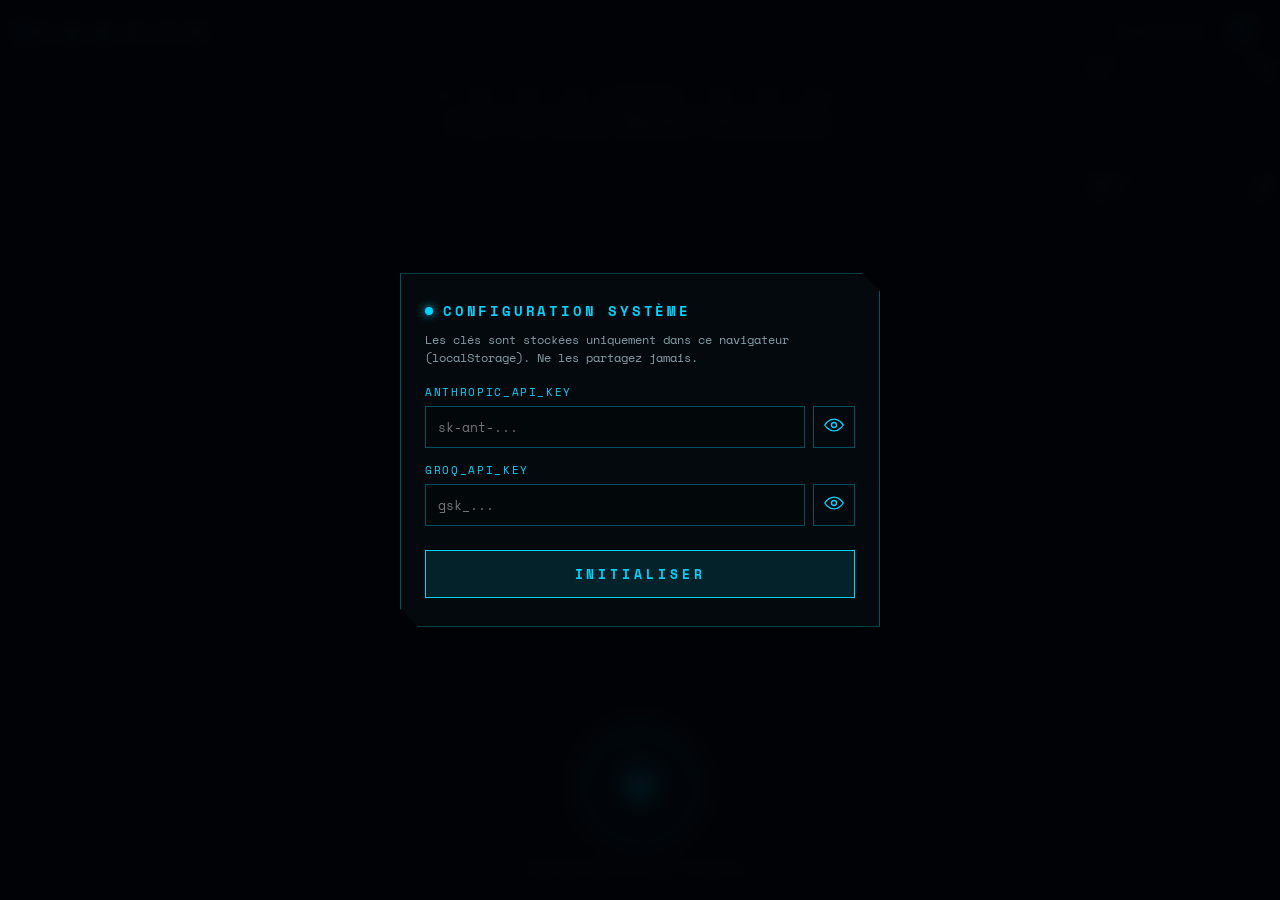
==== index.html @ 683aee5c "feat(web): JARVIS — assistant vocal 100% front-end pour Safari iPad - index.html + css/style.css : i" ====
<!DOCTYPE html>
<html lang="fr">
<head>
  <meta charset="UTF-8">
  <meta name="viewport" content="width=device-width, initial-scale=1.0, viewport-fit=cover, user-scalable=no">
  <meta name="apple-mobile-web-app-capable" content="yes">
  <meta name="apple-mobile-web-app-status-bar-style" content="black-translucent">
  <meta name="theme-color" content="#050508">
  <title>JARVIS</title>
  <link rel="preconnect" href="https://fonts.googleapis.com">
  <link rel="preconnect" href="https://fonts.gstatic.com" crossorigin>
  <link href="https://fonts.googleapis.com/css2?family=Space+Mono:ital,wght@0,400;0,700;1,400&display=swap" rel="stylesheet">
  <link rel="stylesheet" href="css/style.css">
</head>
<body>

  <!-- ===== En-tête HUD ===== -->
  <header class="hud-header">
    <div class="hud-title">
      <span class="hud-dot"></span>
      J.A.R.V.I.S
    </div>
    <div class="hud-status" id="status-text">EN ATTENTE</div>
    <button class="gear-btn" id="gear-btn" aria-label="Configuration" title="Configuration">
      <svg viewBox="0 0 24 24" width="22" height="22" fill="none" stroke="currentColor" stroke-width="1.6">
        <circle cx="12" cy="12" r="3.2"/>
        <path d="M19.4 15a1.65 1.65 0 0 0 .33 1.82l.06.06a2 2 0 1 1-2.83 2.83l-.06-.06a1.65 1.65 0 0 0-1.82-.33 1.65 1.65 0 0 0-1 1.51V21a2 2 0 1 1-4 0v-.09a1.65 1.65 0 0 0-1-1.51 1.65 1.65 0 0 0-1.82.33l-.06.06a2 2 0 1 1-2.83-2.83l.06-.06a1.65 1.65 0 0 0 .33-1.82 1.65 1.65 0 0 0-1.51-1H3a2 2 0 1 1 0-4h.09a1.65 1.65 0 0 0 1.51-1 1.65 1.65 0 0 0-.33-1.82l-.06-.06a2 2 0 1 1 2.83-2.83l.06.06a1.65 1.65 0 0 0 1.82.33h.09a1.65 1.65 0 0 0 1-1.51V3a2 2 0 1 1 4 0v.09a1.65 1.65 0 0 0 1 1.51h.09a1.65 1.65 0 0 0 1.82-.33l.06-.06a2 2 0 1 1 2.83 2.83l-.06.06a1.65 1.65 0 0 0-.33 1.82v.09a1.65 1.65 0 0 0 1.51 1H21a2 2 0 1 1 0 4h-.09a1.65 1.65 0 0 0-1.51 1z"/>
      </svg>
    </button>
  </header>

  <!-- ===== Flux vidéo (coin, style viseur) ===== -->
  <div class="video-frame" id="video-frame">
    <video id="camera" autoplay playsinline muted></video>
    <span class="corner tl"></span>
    <span class="corner tr"></span>
    <span class="corner bl"></span>
    <span class="corner br"></span>
    <div class="video-label">CAM 01</div>
  </div>

  <!-- ===== Historique de conversation ===== -->
  <main class="conversation" id="conversation" aria-live="polite"></main>

  <!-- ===== Bandeau d'erreur ===== -->
  <div class="error-banner hidden" id="error-banner" role="alert"></div>

  <!-- ===== Bouton central (appui long = parler) ===== -->
  <footer class="controls">
    <div class="orb-wrap">
      <div class="orb-ring ring-1"></div>
      <div class="orb-ring ring-2"></div>
      <button class="orb" id="talk-btn" aria-label="Maintenir pour parler">
        <span class="orb-core"></span>
        <span class="orb-waves">
          <i></i><i></i><i></i><i></i><i></i>
        </span>
      </button>
    </div>
    <div class="orb-hint" id="orb-hint">MAINTENIR POUR PARLER</div>
  </footer>

  <!-- ===== Écran de configuration (clés API) ===== -->
  <div class="config-overlay hidden" id="config-overlay">
    <div class="config-panel">
      <div class="config-title">
        <span class="hud-dot"></span> CONFIGURATION SYSTÈME
      </div>
      <p class="config-sub">Les clés sont stockées uniquement dans ce navigateur (localStorage). Ne les partagez jamais.</p>
      <div class="config-msg hidden" id="config-msg"></div>

      <label class="config-label" for="key-anthropic">ANTHROPIC_API_KEY</label>
      <div class="key-field">
        <input type="password" id="key-anthropic" autocomplete="off" autocapitalize="off" spellcheck="false" placeholder="sk-ant-...">
        <button class="eye-btn" data-target="key-anthropic" aria-label="Afficher/masquer la clé">
          <svg viewBox="0 0 24 24" width="20" height="20" fill="none" stroke="currentColor" stroke-width="1.6">
            <path d="M1 12s4-7 11-7 11 7 11 7-4 7-11 7S1 12 1 12z"/><circle cx="12" cy="12" r="3"/>
          </svg>
        </button>
      </div>

      <label class="config-label" for="key-groq">GROQ_API_KEY</label>
      <div class="key-field">
        <input type="password" id="key-groq" autocomplete="off" autocapitalize="off" spellcheck="false" placeholder="gsk_...">
        <button class="eye-btn" data-target="key-groq" aria-label="Afficher/masquer la clé">
          <svg viewBox="0 0 24 24" width="20" height="20" fill="none" stroke="currentColor" stroke-width="1.6">
            <path d="M1 12s4-7 11-7 11 7 11 7-4 7-11 7S1 12 1 12z"/><circle cx="12" cy="12" r="3"/>
          </svg>
        </button>
      </div>

      <button class="config-save" id="config-save">INITIALISER</button>
    </div>
  </div>

  <script type="module" src="js/app.js"></script>
</body>
</html>
---- css/style.css ----
/* ============================================================
   JARVIS — Interface HUD style Iron Man
   Fond noir #050508, accents cyan #00d4ff, police Space Mono
   Pensé pour iPad en portrait : pas de scroll horizontal.
   ============================================================ */

:root {
  --bg: #050508;
  --cyan: #00d4ff;
  --cyan-dim: rgba(0, 212, 255, 0.35);
  --cyan-faint: rgba(0, 212, 255, 0.12);
  --text: #c8eefb;
  --danger: #ff4d5e;
  --user: #ffd166;
}

* { margin: 0; padding: 0; box-sizing: border-box; }

html, body {
  height: 100%;
  overflow-x: hidden;
}

body {
  background: var(--bg);
  color: var(--text);
  font-family: "Space Mono", ui-monospace, monospace;
  display: flex;
  flex-direction: column;
  min-height: 100dvh;
  /* Empêche la sélection / le zoom accidentels pendant l'appui long */
  -webkit-user-select: none;
  user-select: none;
  -webkit-tap-highlight-color: transparent;
  /* Léger quadrillage HUD en fond */
  background-image:
    linear-gradient(var(--cyan-faint) 1px, transparent 1px),
    linear-gradient(90deg, var(--cyan-faint) 1px, transparent 1px);
  background-size: 48px 48px;
}

.hidden { display: none !important; }

/* ===== En-tête ===== */
.hud-header {
  display: flex;
  align-items: center;
  gap: 14px;
  padding: calc(env(safe-area-inset-top, 0px) + 12px) 18px 12px;
  border-bottom: 1px solid var(--cyan-dim);
  background: rgba(5, 5, 8, 0.85);
  backdrop-filter: blur(6px);
  position: sticky;
  top: 0;
  z-index: 20;
}

.hud-title {
  font-weight: 700;
  letter-spacing: 0.35em;
  color: var(--cyan);
  display: flex;
  align-items: center;
  gap: 10px;
  text-shadow: 0 0 12px var(--cyan-dim);
}

.hud-dot {
  width: 8px; height: 8px;
  border-radius: 50%;
  background: var(--cyan);
  box-shadow: 0 0 10px var(--cyan);
  animation: blink 2.4s infinite;
}

@keyframes blink { 0%, 100% { opacity: 1; } 50% { opacity: 0.25; } }

.hud-status {
  margin-left: auto;
  font-size: 11px;
  letter-spacing: 0.2em;
  color: var(--cyan);
  opacity: 0.8;
}

.gear-btn {
  background: none;
  border: 1px solid var(--cyan-dim);
  border-radius: 8px;
  color: var(--cyan);
  padding: 6px 8px;
  cursor: pointer;
  transition: box-shadow 0.2s;
}
.gear-btn:active { box-shadow: 0 0 14px var(--cyan-dim); }

/* ===== Flux vidéo, coin haut-droit, style viseur ===== */
.video-frame {
  position: fixed;
  top: calc(env(safe-area-inset-top, 0px) + 64px);
  right: 14px;
  width: 168px;
  aspect-ratio: 4 / 3;
  z-index: 15;
  background: #000;
  border: 1px solid var(--cyan-faint);
}

.video-frame video {
  width: 100%;
  height: 100%;
  object-fit: cover;
  display: block;
  filter: saturate(0.7) contrast(1.05);
}

/* Coins d'angle façon viseur */
.corner {
  position: absolute;
  width: 16px; height: 16px;
  border: 2px solid var(--cyan);
  filter: drop-shadow(0 0 4px var(--cyan-dim));
}
.corner.tl { top: -2px; left: -2px; border-right: none; border-bottom: none; }
.corner.tr { top: -2px; right: -2px; border-left: none; border-bottom: none; }
.corner.bl { bottom: -2px; left: -2px; border-right: none; border-top: none; }
.corner.br { bottom: -2px; right: -2px; border-left: none; border-top: none; }

.video-label {
  position: absolute;
  bottom: 4px; left: 6px;
  font-size: 9px;
  letter-spacing: 0.2em;
  color: var(--cyan);
  opacity: 0.85;
  text-shadow: 0 0 6px #000;
}

/* ===== Conversation ===== */
.conversation {
  flex: 1;
  overflow-y: auto;
  overflow-x: hidden;
  padding: 18px 18px 30px;
  display: flex;
  flex-direction: column;
  gap: 14px;
  scroll-behavior: smooth;
}

.msg {
  max-width: min(78%, 560px);
  padding: 10px 14px;
  font-size: 14px;
  line-height: 1.55;
  border: 1px solid var(--cyan-dim);
  background: rgba(0, 212, 255, 0.05);
  word-wrap: break-word;
  overflow-wrap: break-word;
  animation: msg-in 0.25s ease-out;
}

@keyframes msg-in {
  from { opacity: 0; transform: translateY(8px); }
  to   { opacity: 1; transform: translateY(0); }
}

.msg .who {
  display: block;
  font-size: 10px;
  letter-spacing: 0.25em;
  opacity: 0.7;
  margin-bottom: 4px;
}

.msg.user {
  align-self: flex-end;
  border-color: rgba(255, 209, 102, 0.4);
  background: rgba(255, 209, 102, 0.06);
  color: #ffe9b8;
  clip-path: polygon(0 0, 100% 0, 100% calc(100% - 10px), calc(100% - 10px) 100%, 0 100%);
}
.msg.user .who { color: var(--user); }

.msg.jarvis {
  align-self: flex-start;
  color: var(--text);
  clip-path: polygon(0 0, 100% 0, 100% 100%, 10px 100%, 0 calc(100% - 10px));
}
.msg.jarvis .who { color: var(--cyan); }

.msg.system {
  align-self: center;
  font-size: 11px;
  opacity: 0.6;
  border-style: dashed;
  text-align: center;
}

/* ===== Bandeau d'erreur ===== */
.error-banner {
  position: fixed;
  left: 50%;
  bottom: 190px;
  transform: translateX(-50%);
  max-width: 88vw;
  z-index: 30;
  background: rgba(30, 5, 10, 0.95);
  border: 1px solid var(--danger);
  color: #ffb3ba;
  font-size: 12.5px;
  padding: 10px 16px;
  text-align: center;
  box-shadow: 0 0 18px rgba(255, 77, 94, 0.35);
  animation: msg-in 0.25s ease-out;
}

/* ===== Bouton central (orbe) ===== */
.controls {
  display: flex;
  flex-direction: column;
  align-items: center;
  gap: 12px;
  padding: 10px 0 calc(env(safe-area-inset-bottom, 0px) + 22px);
}

.orb-wrap {
  position: relative;
  width: 128px;
  height: 128px;
  display: grid;
  place-items: center;
}

.orb-ring {
  position: absolute;
  inset: 0;
  border-radius: 50%;
  border: 1px solid var(--cyan-dim);
  pointer-events: none;
}
.orb-ring.ring-1 { inset: -10px; border-style: dashed; }
.orb-ring.ring-2 { inset: -22px; opacity: 0.4; }

.orb {
  width: 118px;
  height: 118px;
  border-radius: 50%;
  border: 2px solid var(--cyan);
  background: radial-gradient(circle at 50% 42%, rgba(0, 212, 255, 0.28), rgba(0, 40, 55, 0.6) 62%, #02070a 100%);
  box-shadow: 0 0 26px var(--cyan-dim), inset 0 0 30px rgba(0, 212, 255, 0.15);
  cursor: pointer;
  position: relative;
  display: grid;
  place-items: center;
  touch-action: none;          /* indispensable : l'appui long ne doit pas scroller */
  -webkit-touch-callout: none; /* pas de menu contextuel iOS sur appui long */
  transition: transform 0.15s;
}
.orb:active { transform: scale(0.96); }

.orb-core {
  width: 30px;
  height: 30px;
  border-radius: 50%;
  background: var(--cyan);
  box-shadow: 0 0 22px var(--cyan);
  transition: all 0.25s;
}

/* Ondes (état parole) — cachées par défaut */
.orb-waves {
  position: absolute;
  display: none;
  gap: 5px;
}
.orb-waves i {
  width: 5px;
  height: 14px;
  background: var(--cyan);
  border-radius: 3px;
  box-shadow: 0 0 8px var(--cyan);
  animation: wave 0.9s ease-in-out infinite;
}
.orb-waves i:nth-child(2) { animation-delay: 0.12s; }
.orb-waves i:nth-child(3) { animation-delay: 0.24s; }
.orb-waves i:nth-child(4) { animation-delay: 0.36s; }
.orb-waves i:nth-child(5) { animation-delay: 0.48s; }

@keyframes wave {
  0%, 100% { height: 12px; }
  50%      { height: 40px; }
}

.orb-hint {
  font-size: 10.5px;
  letter-spacing: 0.3em;
  color: var(--cyan);
  opacity: 0.65;
}

/* --- État : écoute (pulsation) --- */
body[data-state="listening"] .orb {
  border-color: #4dffa6;
  box-shadow: 0 0 34px rgba(77, 255, 166, 0.5), inset 0 0 30px rgba(77, 255, 166, 0.2);
  animation: pulse 1.1s ease-in-out infinite;
}
body[data-state="listening"] .orb-core {
  background: #4dffa6;
  box-shadow: 0 0 22px #4dffa6;
}
@keyframes pulse {
  0%, 100% { transform: scale(1); }
  50%      { transform: scale(1.07); }
}

/* --- État : réflexion (rotation) --- */
body[data-state="thinking"] .orb-ring.ring-1 {
  animation: spin 1.6s linear infinite;
  border-color: var(--cyan);
}
body[data-state="thinking"] .orb-ring.ring-2 {
  animation: spin-rev 2.8s linear infinite;
  opacity: 0.8;
  border-style: dotted;
}
body[data-state="thinking"] .orb-core {
  animation: blink 0.7s infinite;
}
@keyframes spin     { to { transform: rotate(360deg); } }
@keyframes spin-rev { to { transform: rotate(-360deg); } }

/* --- État : parole (ondes) --- */
body[data-state="speaking"] .orb-core  { display: none; }
body[data-state="speaking"] .orb-waves { display: flex; }

/* ===== Écran de configuration ===== */
.config-overlay {
  position: fixed;
  inset: 0;
  z-index: 50;
  background: rgba(2, 3, 6, 0.92);
  backdrop-filter: blur(8px);
  display: grid;
  place-items: center;
  padding: 24px;
}

.config-panel {
  width: min(480px, 100%);
  border: 1px solid var(--cyan-dim);
  background: rgba(5, 10, 14, 0.95);
  box-shadow: 0 0 40px var(--cyan-faint);
  padding: 26px 24px 28px;
  clip-path: polygon(0 0, calc(100% - 18px) 0, 100% 18px, 100% 100%, 18px 100%, 0 calc(100% - 18px));
}

.config-title {
  color: var(--cyan);
  font-weight: 700;
  letter-spacing: 0.2em;
  font-size: 14px;
  display: flex;
  align-items: center;
  gap: 10px;
  margin-bottom: 10px;
}

.config-sub {
  font-size: 11.5px;
  opacity: 0.65;
  line-height: 1.5;
  margin-bottom: 18px;
}

.config-msg {
  border: 1px solid var(--danger);
  color: #ffb3ba;
  font-size: 12px;
  padding: 8px 12px;
  margin-bottom: 16px;
}

.config-label {
  display: block;
  font-size: 11px;
  letter-spacing: 0.15em;
  color: var(--cyan);
  margin: 14px 0 6px;
}

.key-field {
  display: flex;
  gap: 8px;
}

.key-field input {
  flex: 1;
  min-width: 0;
  background: #02070a;
  border: 1px solid var(--cyan-dim);
  color: var(--text);
  font-family: inherit;
  font-size: 13px;
  padding: 10px 12px;
  outline: none;
}
.key-field input:focus { border-color: var(--cyan); box-shadow: 0 0 10px var(--cyan-faint); }

.eye-btn {
  background: none;
  border: 1px solid var(--cyan-dim);
  color: var(--cyan);
  padding: 0 10px;
  cursor: pointer;
}
.eye-btn.revealed { background: var(--cyan-faint); }

.config-save {
  width: 100%;
  margin-top: 24px;
  padding: 13px;
  background: var(--cyan-faint);
  border: 1px solid var(--cyan);
  color: var(--cyan);
  font-family: inherit;
  font-weight: 700;
  letter-spacing: 0.3em;
  font-size: 13px;
  cursor: pointer;
  transition: background 0.2s, box-shadow 0.2s;
}
.config-save:active {
  background: rgba(0, 212, 255, 0.25);
  box-shadow: 0 0 20px var(--cyan-dim);
}

/* ===== Ajustements petits écrans ===== */
@media (max-width: 480px) {
  .video-frame { width: 128px; }
  .msg { max-width: 88%; }
}
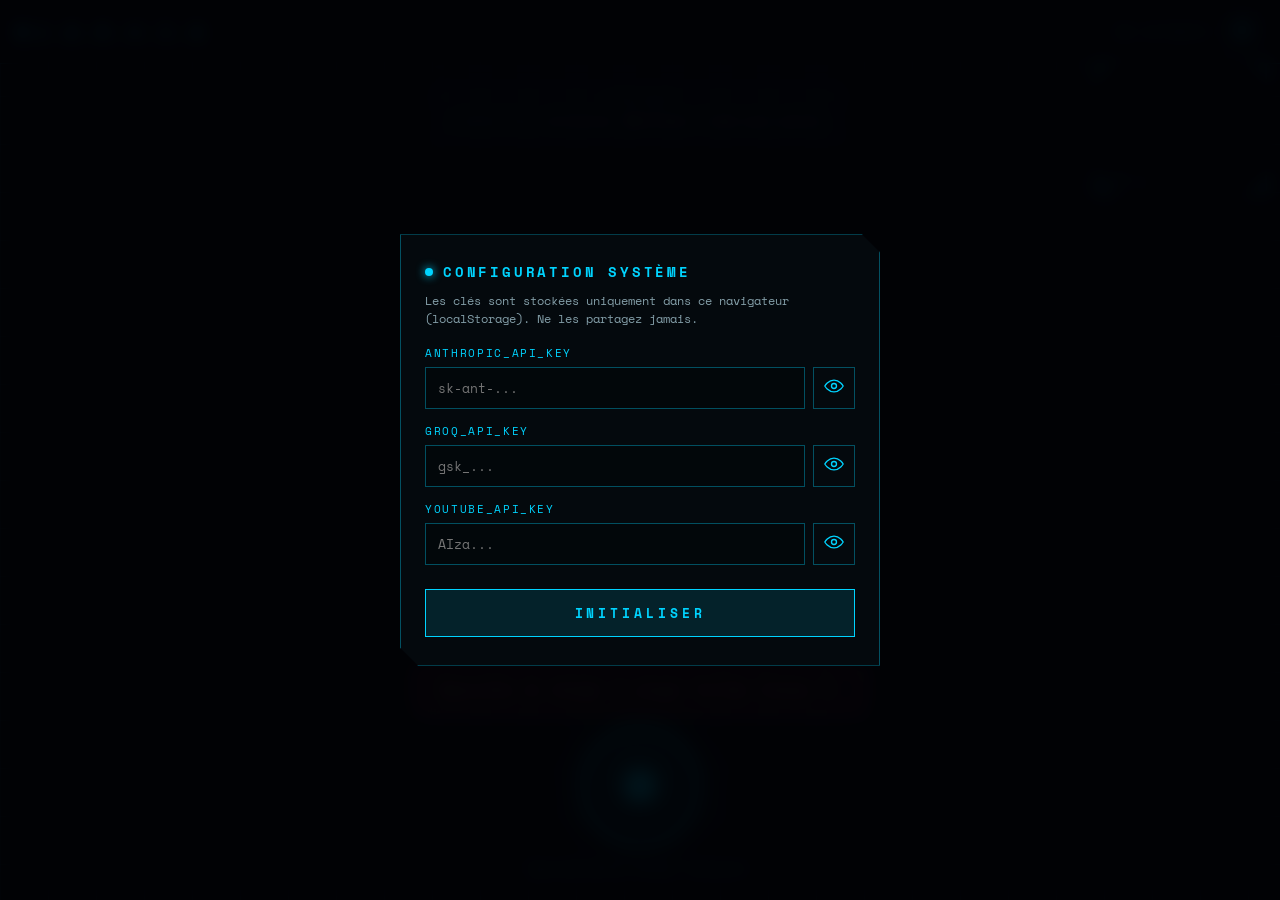
==== commit a34d0792: "feat(musique): lecture YouTube pilotée par la voix - js/music.js : API IFrame YouTube, player caché " ====
--- a/index.html
+++ b/index.html
@@ -45,6 +45,17 @@
   <!-- ===== Bandeau d'erreur ===== -->
   <div class="error-banner hidden" id="error-banner" role="alert"></div>
 
+  <!-- ===== Barre de lecture musique (masquée si rien ne joue) ===== -->
+  <div class="player-bar hidden" id="player-bar">
+    <img id="pb-thumb" alt="" draggable="false">
+    <div class="pb-info">
+      <div class="pb-title-wrap"><span class="pb-title" id="pb-title"></span></div>
+      <div class="pb-progress"><div class="pb-progress-fill" id="pb-progress"></div></div>
+    </div>
+    <button class="pb-btn" id="pb-toggle" aria-label="Lecture/Pause">❚❚</button>
+    <button class="pb-btn" id="pb-stop" aria-label="Stop">■</button>
+  </div>
+
   <!-- ===== Bouton central (appui long = parler) ===== -->
   <footer class="controls">
     <div class="orb-wrap">
@@ -89,6 +100,16 @@
         </button>
       </div>
 
+      <label class="config-label" for="key-youtube">YOUTUBE_API_KEY</label>
+      <div class="key-field">
+        <input type="password" id="key-youtube" autocomplete="off" autocapitalize="off" spellcheck="false" placeholder="AIza...">
+        <button class="eye-btn" data-target="key-youtube" aria-label="Afficher/masquer la clé">
+          <svg viewBox="0 0 24 24" width="20" height="20" fill="none" stroke="currentColor" stroke-width="1.6">
+            <path d="M1 12s4-7 11-7 11 7 11 7-4 7-11 7S1 12 1 12z"/><circle cx="12" cy="12" r="3"/>
+          </svg>
+        </button>
+      </div>
+
       <button class="config-save" id="config-save">INITIALISER</button>
     </div>
   </div>
--- a/css/style.css
+++ b/css/style.css
@@ -334,6 +334,93 @@
 body[data-state="speaking"] .orb-core  { display: none; }
 body[data-state="speaking"] .orb-waves { display: flex; }
 
+/* ===== Barre de lecture musique ===== */
+.player-bar {
+  display: flex;
+  align-items: center;
+  gap: 12px;
+  margin: 0 18px 8px;
+  padding: 8px 12px;
+  border: 1px solid var(--cyan-dim);
+  background: rgba(0, 212, 255, 0.05);
+  box-shadow: 0 0 16px var(--cyan-faint);
+  clip-path: polygon(0 0, calc(100% - 12px) 0, 100% 12px, 100% 100%, 12px 100%, 0 calc(100% - 12px));
+}
+
+/* Apparition en slide-up */
+.player-bar.slide-in { animation: slide-up 0.3s ease-out; }
+@keyframes slide-up {
+  from { transform: translateY(28px); opacity: 0; }
+  to   { transform: translateY(0);    opacity: 1; }
+}
+
+#pb-thumb {
+  width: 56px;
+  height: 42px;
+  object-fit: cover;
+  border: 1px solid var(--cyan-dim);
+  background: #000;
+  flex-shrink: 0;
+}
+
+.pb-info { flex: 1; min-width: 0; }
+
+/* Titre défilant (marquee CSS) */
+.pb-title-wrap {
+  overflow: hidden;
+  white-space: nowrap;
+  font-size: 12.5px;
+  color: var(--cyan);
+  letter-spacing: 0.06em;
+}
+.pb-title {
+  display: inline-block;
+  padding-left: 100%;
+  animation: marquee 12s linear infinite;
+}
+@keyframes marquee {
+  from { transform: translateX(0); }
+  to   { transform: translateX(-100%); }
+}
+
+/* Barre de progression cyan */
+.pb-progress {
+  height: 3px;
+  margin-top: 7px;
+  background: var(--cyan-faint);
+}
+.pb-progress-fill {
+  height: 100%;
+  width: 0;
+  background: var(--cyan);
+  box-shadow: 0 0 8px var(--cyan);
+  transition: width 0.4s linear;
+}
+
+.pb-btn {
+  background: none;
+  border: 1px solid var(--cyan-dim);
+  color: var(--cyan);
+  font-family: inherit;
+  font-size: 13px;
+  padding: 7px 11px;
+  cursor: pointer;
+  flex-shrink: 0;
+}
+.pb-btn:active { background: var(--cyan-faint); }
+
+/* Player YouTube caché : 1x1 px, présent dans le DOM (exigence iOS) */
+#yt-holder {
+  position: fixed;
+  bottom: 0;
+  left: 0;
+  width: 1px;
+  height: 1px;
+  opacity: 0.01;
+  pointer-events: none;
+  overflow: hidden;
+}
+
 /* ===== Écran de configuration ===== */
 .config-overlay {
   position: fixed;
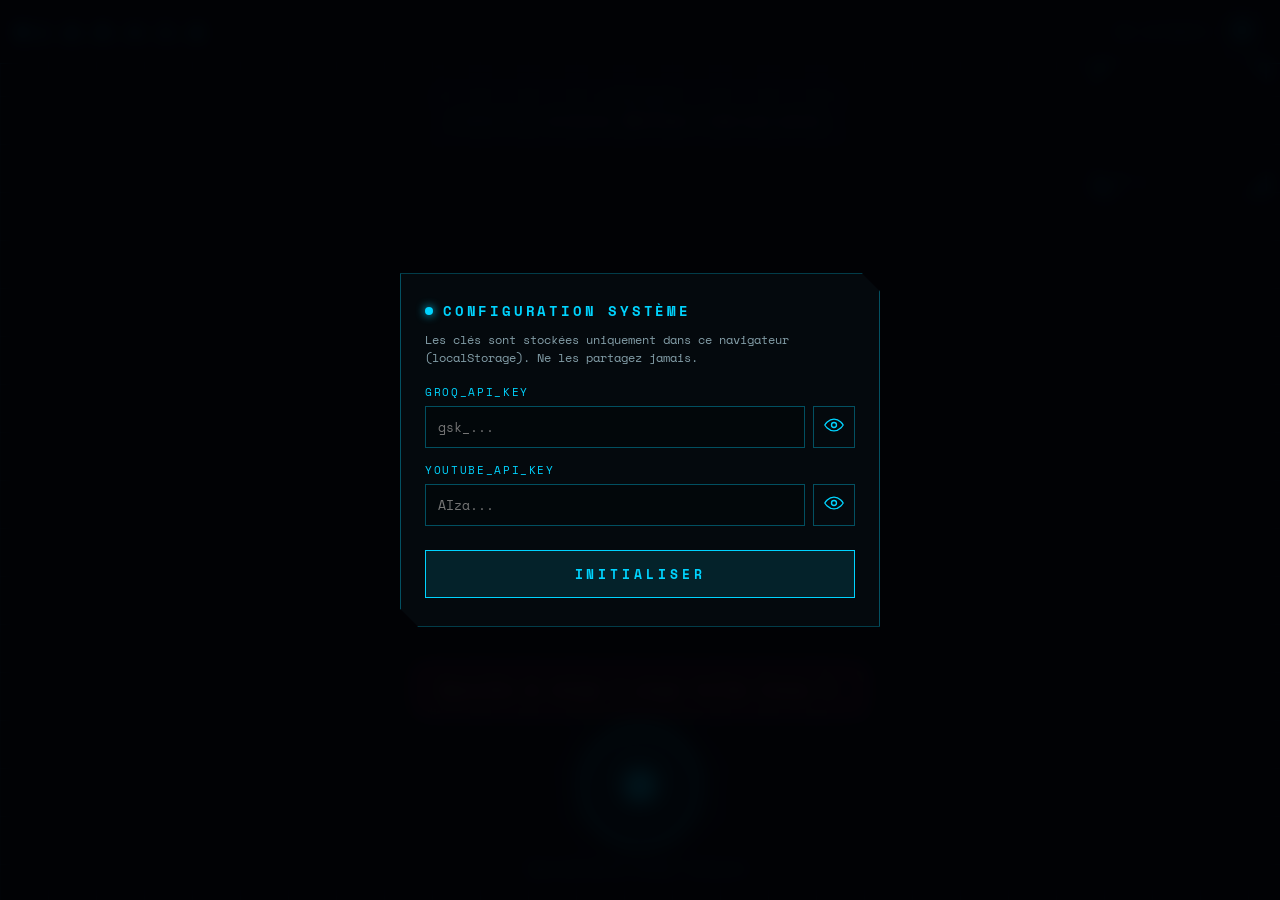
==== commit 032fe07f: "refactor: JARVIS fonctionne uniquement avec Groq (suppression d'Anthropic) - js/api.js : le cerveau " ====
--- a/index.html
+++ b/index.html
@@ -80,16 +80,6 @@
       <p class="config-sub">Les clés sont stockées uniquement dans ce navigateur (localStorage). Ne les partagez jamais.</p>
       <div class="config-msg hidden" id="config-msg"></div>
 
-      <label class="config-label" for="key-anthropic">ANTHROPIC_API_KEY</label>
-      <div class="key-field">
-        <input type="password" id="key-anthropic" autocomplete="off" autocapitalize="off" spellcheck="false" placeholder="sk-ant-...">
-        <button class="eye-btn" data-target="key-anthropic" aria-label="Afficher/masquer la clé">
-          <svg viewBox="0 0 24 24" width="20" height="20" fill="none" stroke="currentColor" stroke-width="1.6">
-            <path d="M1 12s4-7 11-7 11 7 11 7-4 7-11 7S1 12 1 12z"/><circle cx="12" cy="12" r="3"/>
-          </svg>
-        </button>
-      </div>
-
       <label class="config-label" for="key-groq">GROQ_API_KEY</label>
       <div class="key-field">
         <input type="password" id="key-groq" autocomplete="off" autocapitalize="off" spellcheck="false" placeholder="gsk_...">
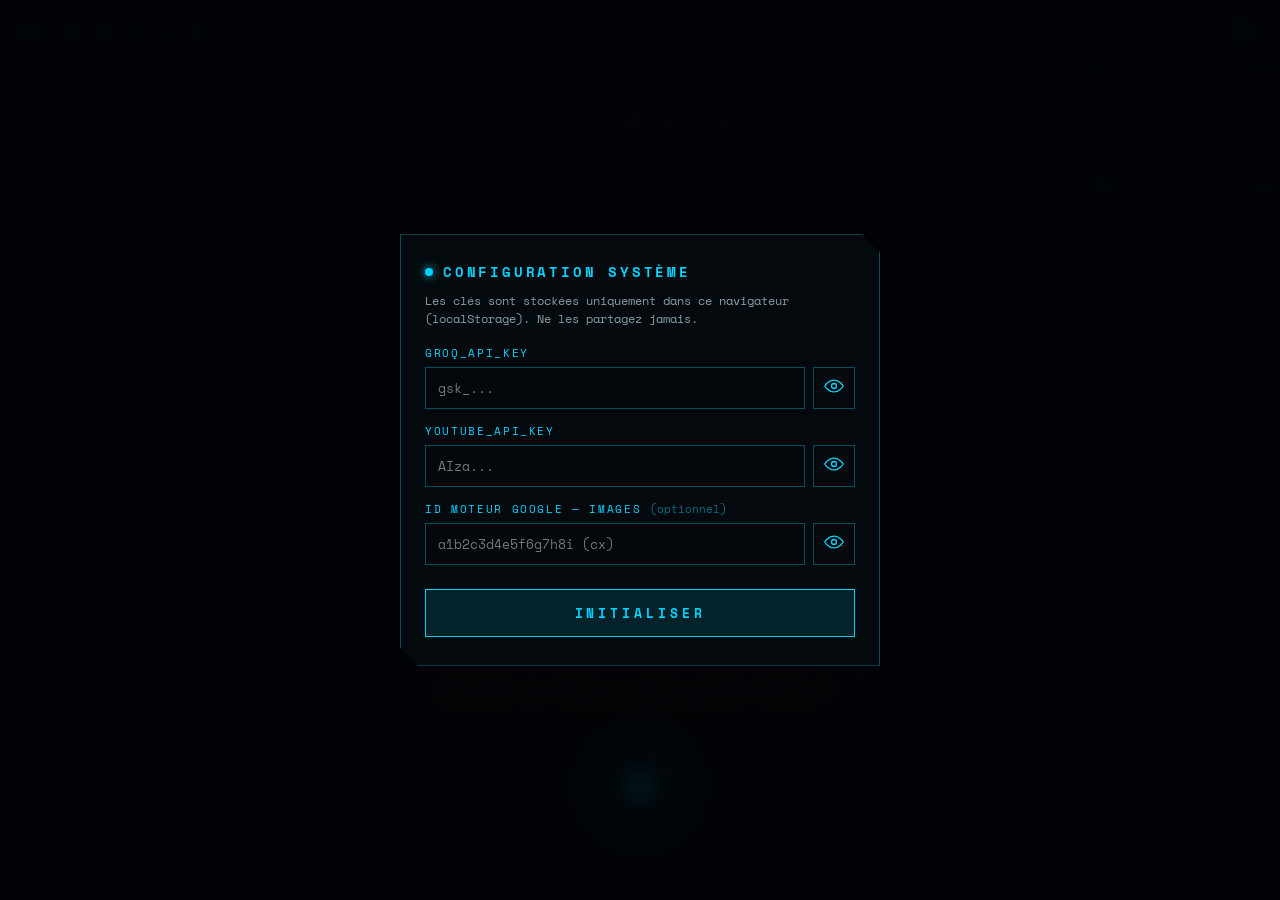
==== commit 0e795220: "feat: recherche internet, recherche d'images, affichage vidéo et images dans le fil - js/search.js (" ====
--- a/index.html
+++ b/index.html
@@ -52,6 +52,7 @@
       <div class="pb-title-wrap"><span class="pb-title" id="pb-title"></span></div>
       <div class="pb-progress"><div class="pb-progress-fill" id="pb-progress"></div></div>
     </div>
+    <button class="pb-btn" id="pb-video" aria-label="Afficher/masquer la vidéo">▣</button>
     <button class="pb-btn" id="pb-toggle" aria-label="Lecture/Pause">❚❚</button>
     <button class="pb-btn" id="pb-stop" aria-label="Stop">■</button>
   </div>
@@ -100,6 +101,16 @@
         </button>
       </div>
 
+      <label class="config-label" for="key-cse">ID MOTEUR GOOGLE — IMAGES <span class="optional">(optionnel)</span></label>
+      <div class="key-field">
+        <input type="password" id="key-cse" autocomplete="off" autocapitalize="off" spellcheck="false" placeholder="a1b2c3d4e5f6g7h8i (cx)">
+        <button class="eye-btn" data-target="key-cse" aria-label="Afficher/masquer l'identifiant">
+          <svg viewBox="0 0 24 24" width="20" height="20" fill="none" stroke="currentColor" stroke-width="1.6">
+            <path d="M1 12s4-7 11-7 11 7 11 7-4 7-11 7S1 12 1 12z"/><circle cx="12" cy="12" r="3"/>
+          </svg>
+        </button>
+      </div>
+
       <button class="config-save" id="config-save">INITIALISER</button>
     </div>
   </div>
--- a/css/style.css
+++ b/css/style.css
@@ -421,6 +421,78 @@
   overflow: hidden;
 }
 
+/* Le player remplit toujours son cadre (1x1 caché, panneau visible) */
+.yt-panel-frame { width: 100%; height: 100%; position: relative; }
+.yt-panel-frame iframe {
+  width: 100% !important;
+  height: 100% !important;
+  display: block;
+}
+
+#yt-close {
+  display: none;
+  position: absolute;
+  top: -14px;
+  right: -14px;
+  width: 32px;
+  height: 32px;
+  background: var(--bg);
+  border: 1px solid var(--cyan);
+  color: var(--cyan);
+  font-family: inherit;
+  font-size: 14px;
+  cursor: pointer;
+  box-shadow: 0 0 12px var(--cyan-dim);
+  z-index: 2;
+}
+
+/* Panneau vidéo visible : grand cadre HUD centré en haut */
+#yt-holder.video-visible {
+  width: min(92vw, 620px);
+  aspect-ratio: 16 / 9;
+  height: auto;
+  left: 50%;
+  bottom: auto;
+  top: calc(env(safe-area-inset-top, 0px) + 72px);
+  transform: translateX(-50%);
+  opacity: 1;
+  pointer-events: auto;
+  overflow: visible;
+  z-index: 24;
+  border: 1px solid var(--cyan);
+  box-shadow: 0 0 34px var(--cyan-dim);
+  background: #000;
+  animation: msg-in 0.25s ease-out;
+}
+#yt-holder.video-visible #yt-close { display: block; }
+
+/* ===== Images dans le fil de conversation ===== */
+.msg-images { max-width: min(92%, 640px); }
+
+.img-grid {
+  display: grid;
+  grid-template-columns: repeat(auto-fill, minmax(130px, 1fr));
+  gap: 8px;
+  margin-top: 6px;
+}
+
+.img-grid img {
+  width: 100%;
+  max-width: 100%;
+  aspect-ratio: 4 / 3;
+  object-fit: cover;
+  border: 1px solid var(--cyan-dim);
+  background: #000;
+  display: block;
+}
+
+/* Mention "(optionnel)" dans l'écran de config */
+.optional {
+  opacity: 0.5;
+  letter-spacing: 0;
+  text-transform: none;
+}
+
 /* ===== Écran de configuration ===== */
 .config-overlay {
   position: fixed;
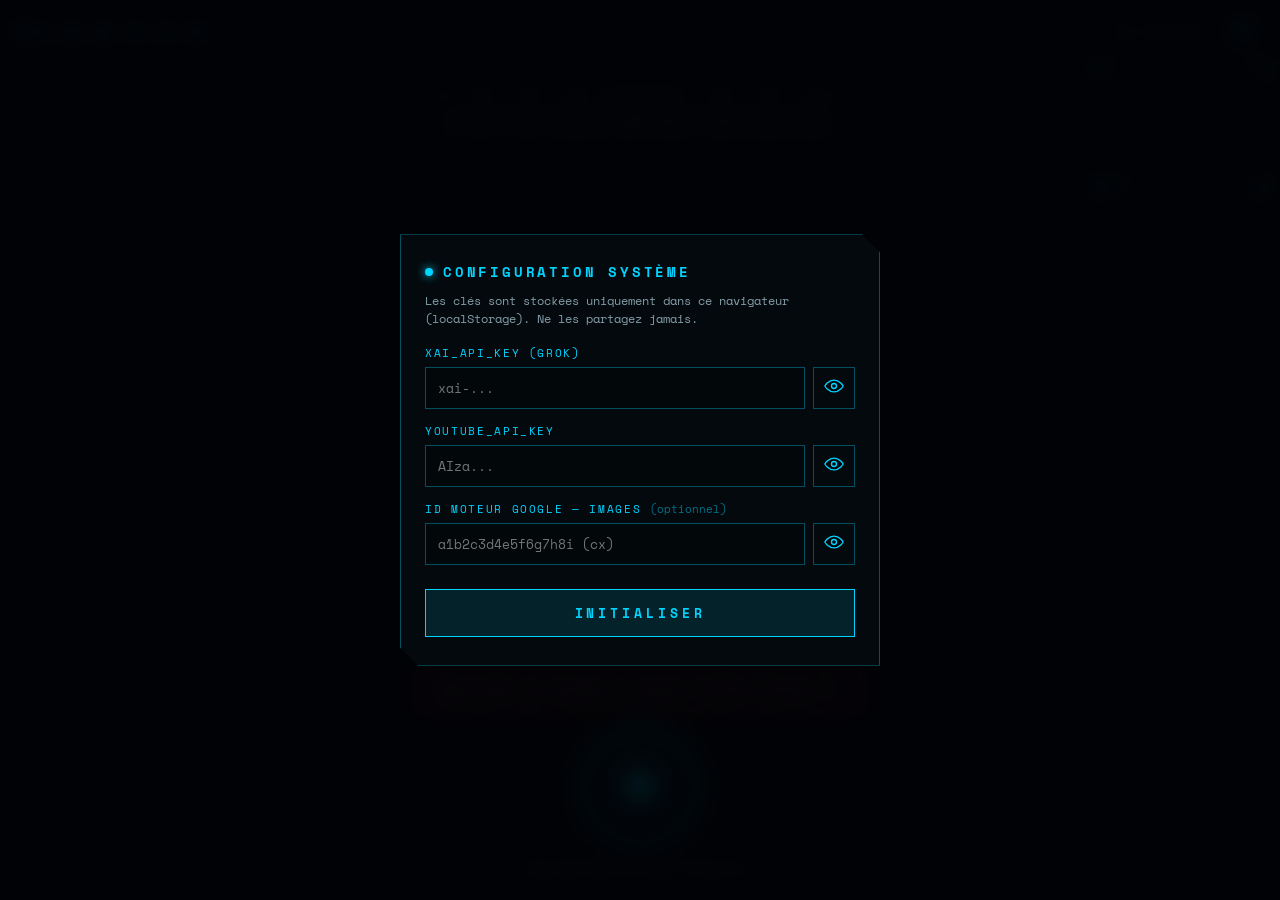
==== commit 2fb0ba1f: "refactor: bascule sur xAI/Grok + dictée native (fin de Groq) La clé de l'utilisateur est une clé xAI" ====
--- a/index.html
+++ b/index.html
@@ -81,10 +81,10 @@
       <p class="config-sub">Les clés sont stockées uniquement dans ce navigateur (localStorage). Ne les partagez jamais.</p>
       <div class="config-msg hidden" id="config-msg"></div>
 
-      <label class="config-label" for="key-groq">GROQ_API_KEY</label>
+      <label class="config-label" for="key-xai">XAI_API_KEY (GROK)</label>
       <div class="key-field">
-        <input type="password" id="key-groq" autocomplete="off" autocapitalize="off" spellcheck="false" placeholder="gsk_...">
-        <button class="eye-btn" data-target="key-groq" aria-label="Afficher/masquer la clé">
+        <input type="password" id="key-xai" autocomplete="off" autocapitalize="off" spellcheck="false" placeholder="xai-...">
+        <button class="eye-btn" data-target="key-xai" aria-label="Afficher/masquer la clé">
           <svg viewBox="0 0 24 24" width="20" height="20" fill="none" stroke="currentColor" stroke-width="1.6">
             <path d="M1 12s4-7 11-7 11 7 11 7-4 7-11 7S1 12 1 12z"/><circle cx="12" cy="12" r="3"/>
           </svg>
